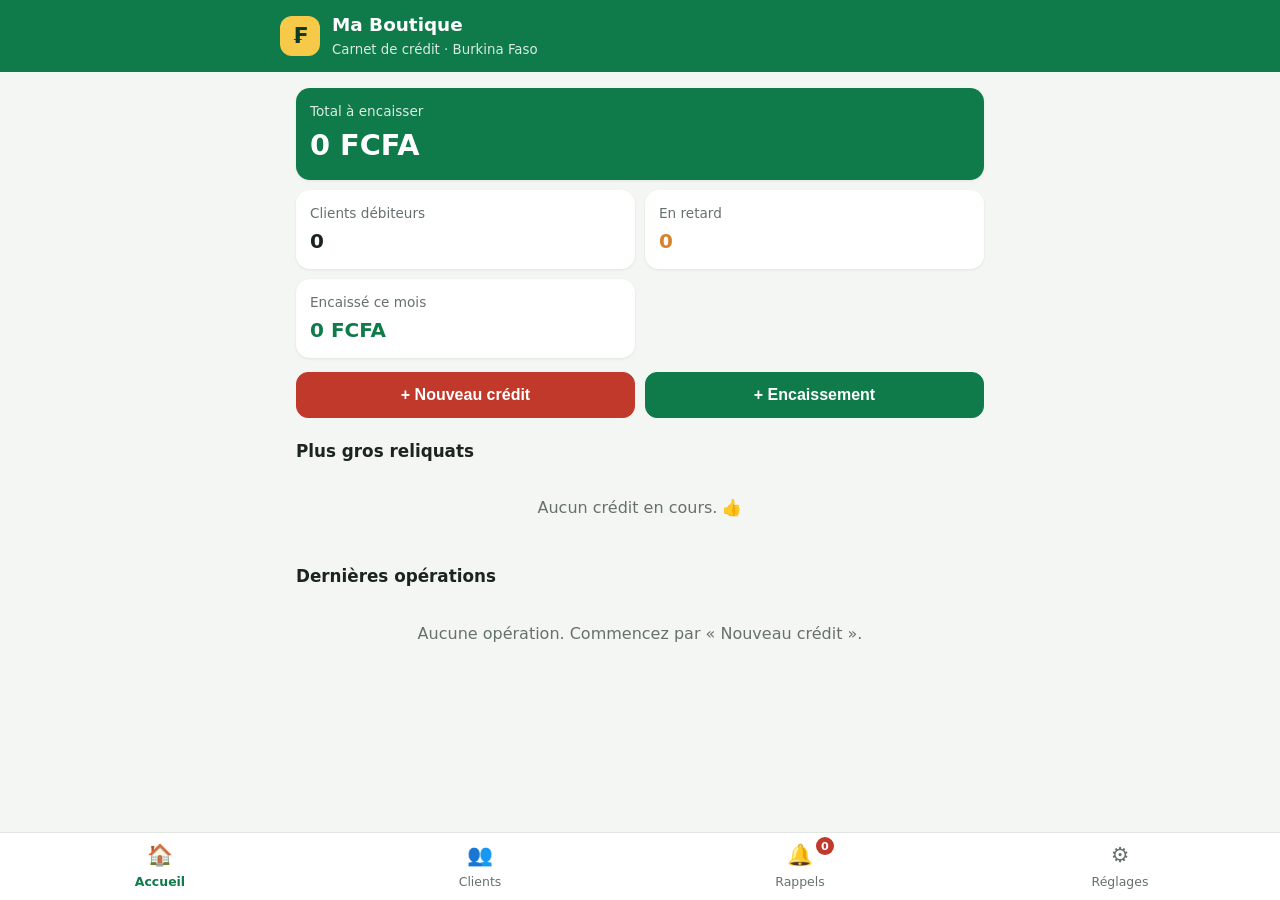
==== credit-boutique/index.html @ dbd27a9b "Ajout de l'application Crédit Boutique (gestion des crédits clients, rappels WhatsApp/SMS) Co-Author" ====
<!doctype html>
<html lang="fr">
<head>
  <meta charset="utf-8">
  <meta name="viewport" content="width=device-width, initial-scale=1, viewport-fit=cover">
  <meta name="theme-color" content="#0f7a4a">
  <meta name="description" content="Gestion des crédits clients pour boutiques et commerces du Burkina Faso, avec rappels WhatsApp et SMS.">
  <title>Crédit Boutique</title>
  <link rel="manifest" href="manifest.json">
  <link rel="icon" href="icon.svg" type="image/svg+xml">
  <link rel="apple-touch-icon" href="icon.svg">
  <link rel="stylesheet" href="styles.css">
</head>
<body>
  <header class="topbar">
    <div class="brand">
      <span class="logo" aria-hidden="true">₣</span>
      <div>
        <h1 id="shopTitle">Crédit Boutique</h1>
        <small>Carnet de crédit · Burkina Faso</small>
      </div>
    </div>
  </header>

  <main id="app">
    <!-- Tableau de bord -->
    <section class="view active" id="view-dashboard">
      <div class="stats">
        <div class="stat stat-main">
          <span class="stat-label">Total à encaisser</span>
          <strong id="statTotal">0 FCFA</strong>
        </div>
        <div class="stat">
          <span class="stat-label">Clients débiteurs</span>
          <strong id="statDebtors">0</strong>
        </div>
        <div class="stat warn">
          <span class="stat-label">En retard</span>
          <strong id="statLate">0</strong>
        </div>
        <div class="stat good">
          <span class="stat-label">Encaissé ce mois</span>
          <strong id="statMonth">0 FCFA</strong>
        </div>
      </div>

      <div class="quick">
        <button class="btn credit" data-action="new-credit">+ Nouveau crédit</button>
        <button class="btn success" data-action="new-payment">+ Encaissement</button>
      </div>

      <h2>Plus gros reliquats</h2>
      <ul class="list" id="topDebtors"></ul>

      <h2>Dernières opérations</h2>
      <ul class="list" id="recentTx"></ul>
    </section>

    <!-- Clients -->
    <section class="view" id="view-clients">
      <div class="toolbar">
        <input type="search" id="clientSearch" placeholder="Rechercher un client (nom, téléphone)…" autocomplete="off">
        <select id="clientFilter" aria-label="Filtrer">
          <option value="all">Tous</option>
          <option value="debt">Avec reliquat</option>
          <option value="late">En retard</option>
          <option value="clear">Soldés</option>
        </select>
      </div>
      <button class="btn primary block" data-action="new-client">+ Ajouter un client</button>
      <ul class="list" id="clientList"></ul>
    </section>

    <!-- Rappels -->
    <section class="view" id="view-reminders">
      <p class="hint">Clients ayant un reliquat. Ceux en retard (échéance dépassée) sont en premier. Touchez WhatsApp ou SMS : le message est déjà rédigé, il suffit de l'envoyer.</p>
      <ul class="list" id="reminderList"></ul>
    </section>

    <!-- Paramètres -->
    <section class="view" id="view-settings">
      <form id="settingsForm" class="card form">
        <h2>Ma boutique</h2>
        <label>Nom de la boutique
          <input name="shopName" required placeholder="Ex : Boutique Wendkouni">
        </label>
        <label>Nom du gérant
          <input name="ownerName" placeholder="Ex : Francis">
        </label>
        <label>Téléphone / Orange Money / Moov Money
          <input name="phone" type="tel" inputmode="tel" placeholder="Ex : 70 12 34 56">
        </label>
        <label>Délai de paiement par défaut (jours)
          <input name="defaultDays" type="number" min="0" step="1">
        </label>
        <label>Message de rappel
          <textarea name="template" rows="6"></textarea>
        </label>
        <p class="hint">Mots-clés remplacés automatiquement : <code>{client}</code> <code>{montant}</code> <code>{boutique}</code> <code>{echeance}</code> <code>{telephone}</code> <code>{gerant}</code></p>
        <button class="btn primary block" type="submit">Enregistrer</button>
      </form>

      <div class="card form">
        <h2>Sauvegarde</h2>
        <p class="hint">Les données restent sur ce téléphone. Faites une sauvegarde régulière pour ne rien perdre (changement de téléphone, nettoyage du navigateur…).</p>
        <button class="btn block" data-action="export">Télécharger une sauvegarde</button>
        <label class="btn block file-btn">Restaurer une sauvegarde
          <input type="file" id="importFile" accept="application/json,.json" hidden>
        </label>
        <button class="btn block" data-action="export-csv">Exporter en tableau (CSV / Excel)</button>
        <button class="btn danger block" data-action="reset">Tout effacer</button>
      </div>
    </section>
  </main>

  <nav class="tabbar" aria-label="Navigation">
    <button class="tab active" data-view="dashboard"><span>🏠</span>Accueil</button>
    <button class="tab" data-view="clients"><span>👥</span>Clients</button>
    <button class="tab" data-view="reminders"><span>🔔</span>Rappels<em id="reminderBadge" hidden></em></button>
    <button class="tab" data-view="settings"><span>⚙️</span>Réglages</button>
  </nav>

  <!-- Fenêtre modale générique -->
  <div class="modal" id="modal" hidden>
    <div class="modal-backdrop" data-action="close-modal"></div>
    <div class="modal-box" role="dialog" aria-modal="true">
      <button class="modal-close" data-action="close-modal" aria-label="Fermer">×</button>
      <div id="modalContent"></div>
    </div>
  </div>

  <div class="toast" id="toast" hidden></div>

  <script src="app.js"></script>
</body>
</html>
---- credit-boutique/styles.css ----
:root {
  --bg: #f4f6f3;
  --surface: #ffffff;
  --text: #1c2420;
  --muted: #66716b;
  --line: #e1e6e2;
  --primary: #0f7a4a;
  --primary-ink: #ffffff;
  --credit: #c0392b;
  --payment: #0f7a4a;
  --warn: #d9822b;
  --whatsapp: #25d366;
  --sms: #2f6fd6;
  --radius: 14px;
  --shadow: 0 1px 3px rgba(0,0,0,.08);
}
@media (prefers-color-scheme: dark) {
  :root {
    --bg: #111613;
    --surface: #1b221e;
    --text: #e8eee9;
    --muted: #9aa69f;
    --line: #2b3530;
    --primary: #22a56a;
    --credit: #ef6b5d;
    --payment: #3fc485;
    --warn: #f0a050;
    --shadow: none;
  }
}

* { box-sizing: border-box; }
html, body { margin: 0; }
body {
  font-family: system-ui, -apple-system, "Segoe UI", Roboto, sans-serif;
  background: var(--bg);
  color: var(--text);
  font-size: 16px;
  line-height: 1.4;
  padding-bottom: calc(76px + env(safe-area-inset-bottom));
}
h1, h2 { margin: 0; }
h2 { font-size: 1.05rem; margin: 22px 0 10px; }
code { background: var(--line); padding: 1px 5px; border-radius: 5px; font-size: .85em; }

.topbar {
  position: sticky; top: 0; z-index: 5;
  background: var(--primary); color: var(--primary-ink);
  padding: 12px 16px calc(12px) ;
  padding-top: calc(12px + env(safe-area-inset-top));
}
.brand { display: flex; align-items: center; gap: 12px; max-width: 720px; margin: 0 auto; }
.logo {
  width: 40px; height: 40px; border-radius: 12px;
  background: #f7c948; color: #0b3d25; font-weight: 800; font-size: 22px;
  display: grid; place-items: center;
}
.brand h1 { font-size: 1.15rem; }
.brand small { opacity: .85; }

main { max-width: 720px; margin: 0 auto; padding: 16px; }
.view { display: none; }
.view.active { display: block; }

.stats { display: grid; grid-template-columns: 1fr 1fr; gap: 10px; }
.stat {
  background: var(--surface); border-radius: var(--radius); padding: 14px;
  box-shadow: var(--shadow); display: flex; flex-direction: column; gap: 4px;
}
.stat strong { font-size: 1.25rem; font-variant-numeric: tabular-nums; }
.stat-label { color: var(--muted); font-size: .85rem; }
.stat-main { grid-column: 1 / -1; background: var(--primary); color: var(--primary-ink); }
.stat-main .stat-label { color: inherit; opacity: .85; }
.stat-main strong { font-size: 1.8rem; }
.stat.warn strong { color: var(--warn); }
.stat.good strong { color: var(--payment); }

.quick { display: grid; grid-template-columns: 1fr 1fr; gap: 10px; margin-top: 14px; }

.btn {
  appearance: none; border: 1px solid var(--line); background: var(--surface); color: var(--text);
  border-radius: 12px; padding: 12px 14px; font-size: 1rem; font-weight: 600; cursor: pointer;
  text-align: center; display: inline-flex; align-items: center; justify-content: center; gap: 6px;
  text-decoration: none; min-height: 46px;
}
.btn:active { transform: scale(.98); }
.btn.primary { background: var(--primary); border-color: var(--primary); color: var(--primary-ink); }
.btn.credit { background: var(--credit); border-color: var(--credit); color: #fff; }
.btn.success { background: var(--payment); border-color: var(--payment); color: #fff; }
.btn.danger { color: var(--credit); border-color: var(--credit); }
.btn.whatsapp { background: var(--whatsapp); border-color: var(--whatsapp); color: #06331a; }
.btn.sms { background: var(--sms); border-color: var(--sms); color: #fff; }
.btn.small { padding: 8px 10px; min-height: 38px; font-size: .9rem; }
.btn.block { width: 100%; margin-top: 10px; }
.file-btn { cursor: pointer; }

.toolbar { display: flex; gap: 8px; }
.toolbar input { flex: 1; min-width: 0; }
input, select, textarea {
  font: inherit; color: var(--text); background: var(--surface);
  border: 1px solid var(--line); border-radius: 10px; padding: 11px 12px; width: 100%;
}
select { width: auto; }
textarea { resize: vertical; }
input:focus, select:focus, textarea:focus { outline: 2px solid var(--primary); outline-offset: 0; }

.list { list-style: none; margin: 10px 0 0; padding: 0; display: flex; flex-direction: column; gap: 8px; }
.item {
  background: var(--surface); border-radius: var(--radius); padding: 12px 14px; box-shadow: var(--shadow);
  display: flex; align-items: center; gap: 12px;
}
.item.clickable { cursor: pointer; }
.avatar {
  flex: none; width: 42px; height: 42px; border-radius: 50%;
  background: var(--line); display: grid; place-items: center; font-weight: 700; color: var(--muted);
}
.item-main { flex: 1; min-width: 0; }
.item-main b { display: block; white-space: nowrap; overflow: hidden; text-overflow: ellipsis; }
.item-main small { color: var(--muted); display: block; }
.amount { font-weight: 700; font-variant-numeric: tabular-nums; white-space: nowrap; text-align: right; }
.amount.debt { color: var(--credit); }
.amount.paid { color: var(--payment); }
.badge {
  display: inline-block; font-size: .72rem; font-weight: 700; padding: 2px 7px; border-radius: 999px;
  background: var(--warn); color: #fff; margin-left: 4px; vertical-align: middle;
}
.badge.ok { background: var(--payment); }
.empty { text-align: center; color: var(--muted); padding: 24px 10px; }
.hint { color: var(--muted); font-size: .9rem; }

.reminder { flex-wrap: wrap; }
.reminder .actions { display: flex; gap: 8px; width: 100%; }
.reminder .actions .btn { flex: 1; }

.card { background: var(--surface); border-radius: var(--radius); padding: 16px; box-shadow: var(--shadow); margin-bottom: 14px; }
.form label { display: block; margin-top: 12px; font-weight: 600; font-size: .92rem; }
.form label input, .form label textarea, .form label select { margin-top: 5px; font-weight: 400; width: 100%; }
.form h2 { margin-top: 0; }
.row { display: grid; grid-template-columns: 1fr 1fr; gap: 10px; }

.tabbar {
  position: fixed; left: 0; right: 0; bottom: 0; z-index: 6;
  display: grid; grid-template-columns: repeat(4, 1fr);
  background: var(--surface); border-top: 1px solid var(--line);
  padding-bottom: env(safe-area-inset-bottom);
}
.tab {
  appearance: none; border: 0; background: none; color: var(--muted); font: inherit; font-size: .78rem;
  padding: 8px 4px 10px; display: flex; flex-direction: column; align-items: center; gap: 2px; cursor: pointer; position: relative;
}
.tab span { font-size: 1.3rem; }
.tab.active { color: var(--primary); font-weight: 700; }
.tab em {
  position: absolute; top: 4px; left: 55%; font-style: normal; background: var(--credit); color: #fff;
  font-size: .7rem; font-weight: 700; min-width: 18px; height: 18px; border-radius: 9px; padding: 0 5px;
  display: grid; place-items: center;
}

.modal { position: fixed; inset: 0; z-index: 20; display: flex; align-items: flex-end; justify-content: center; }
.modal[hidden] { display: none; }
.modal-backdrop { position: absolute; inset: 0; background: rgba(0,0,0,.45); }
.modal-box {
  position: relative; background: var(--bg); width: 100%; max-width: 720px; max-height: 92vh; overflow-y: auto;
  border-radius: 18px 18px 0 0; padding: 18px 16px calc(18px + env(safe-area-inset-bottom));
}
@media (min-width: 760px) {
  .modal { align-items: center; }
  .modal-box { border-radius: 18px; }
}
.modal-close {
  position: absolute; top: 8px; right: 10px; border: 0; background: none; color: var(--muted);
  font-size: 2rem; line-height: 1; cursor: pointer;
}
.modal-box h2 { margin-top: 0; padding-right: 30px; }

.client-head { text-align: center; margin-bottom: 10px; }
.client-head .avatar { width: 60px; height: 60px; font-size: 1.4rem; margin: 0 auto 6px; }
.client-head .balance { font-size: 2rem; font-weight: 800; font-variant-numeric: tabular-nums; }
.grid-actions { display: grid; grid-template-columns: 1fr 1fr; gap: 8px; margin: 12px 0; }
.tx-type { font-size: .8rem; font-weight: 700; }
.tx-type.credit { color: var(--credit); }
.tx-type.payment { color: var(--payment); }
.icon-btn { border: 0; background: none; color: var(--muted); cursor: pointer; font-size: 1.1rem; padding: 6px; }

.toast {
  position: fixed; left: 50%; bottom: calc(90px + env(safe-area-inset-bottom)); transform: translateX(-50%);
  background: var(--text); color: var(--bg); padding: 10px 16px; border-radius: 10px; z-index: 30;
  font-weight: 600; max-width: calc(100% - 32px); text-align: center;
}
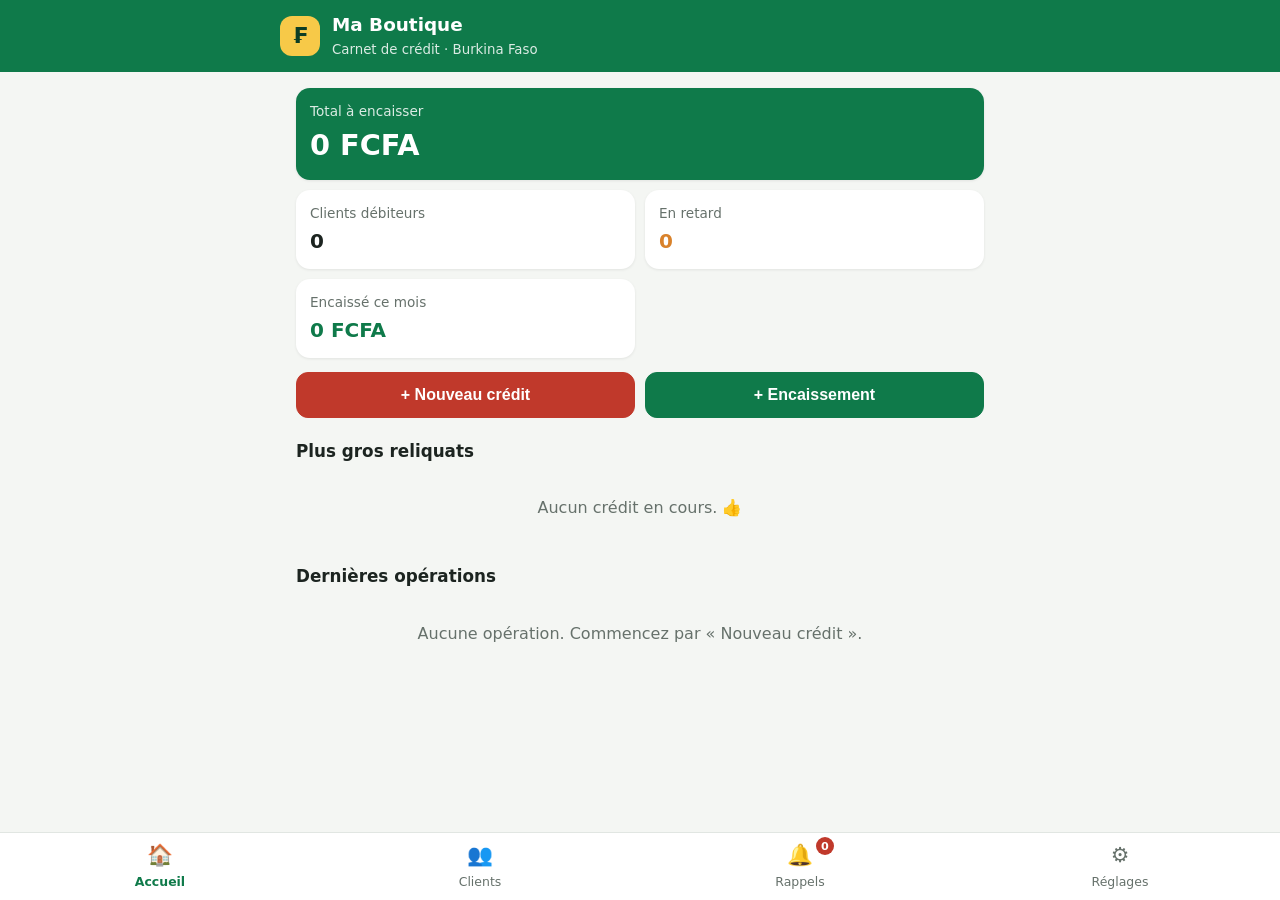
==== commit 71760cd3: "Confirmations intégrées, copie du message de rappel et sauvegarde par texte Co-Authored-By: Claude O" ====
--- a/credit-boutique/index.html
+++ b/credit-boutique/index.html
@@ -107,6 +107,7 @@
         <label class="btn block file-btn">Restaurer une sauvegarde
           <input type="file" id="importFile" accept="application/json,.json" hidden>
         </label>
+        <button class="btn block" data-action="paste-backup">Coller une sauvegarde (texte)</button>
         <button class="btn block" data-action="export-csv">Exporter en tableau (CSV / Excel)</button>
         <button class="btn danger block" data-action="reset">Tout effacer</button>
       </div>
@@ -129,6 +130,17 @@
     </div>
   </div>
 
+  <div class="modal confirm" id="confirmBox" hidden>
+    <div class="modal-backdrop" data-action="close-confirm"></div>
+    <div class="modal-box" role="alertdialog" aria-modal="true" aria-labelledby="confirmMsg">
+      <p id="confirmMsg"></p>
+      <div class="grid-actions">
+        <button class="btn" data-action="close-confirm">Annuler</button>
+        <button class="btn danger" id="confirmYes">Confirmer</button>
+      </div>
+    </div>
+  </div>
+
   <div class="toast" id="toast" hidden></div>
 
   <script src="app.js"></script>
--- a/credit-boutique/styles.css
+++ b/credit-boutique/styles.css
@@ -15,7 +15,7 @@
   --shadow: 0 1px 3px rgba(0,0,0,.08);
 }
 @media (prefers-color-scheme: dark) {
-  :root {
+  :root:not([data-theme="light"]) {
     --bg: #111613;
     --surface: #1b221e;
     --text: #e8eee9;
@@ -26,7 +26,21 @@
     --payment: #3fc485;
     --warn: #f0a050;
     --shadow: none;
+    color-scheme: dark;
   }
+}
+:root[data-theme="dark"] {
+    --bg: #111613;
+    --surface: #1b221e;
+    --text: #e8eee9;
+    --muted: #9aa69f;
+    --line: #2b3530;
+    --primary: #22a56a;
+    --credit: #ef6b5d;
+    --payment: #3fc485;
+    --warn: #f0a050;
+    --shadow: none;
+  color-scheme: dark;
 }
 
 * { box-sizing: border-box; }
@@ -187,3 +201,8 @@
   background: var(--text); color: var(--bg); padding: 10px 16px; border-radius: 10px; z-index: 30;
   font-weight: 600; max-width: calc(100% - 32px); text-align: center;
 }
+
+.confirm { z-index: 25; align-items: center; padding: 16px; }
+.confirm .modal-box { border-radius: 18px; max-width: 420px; }
+.confirm p { font-size: 1.05rem; font-weight: 600; margin: 4px 0 8px; }
+#exportText, #pasteText { font-family: ui-monospace, monospace; font-size: .8rem; margin-top: 8px; }
